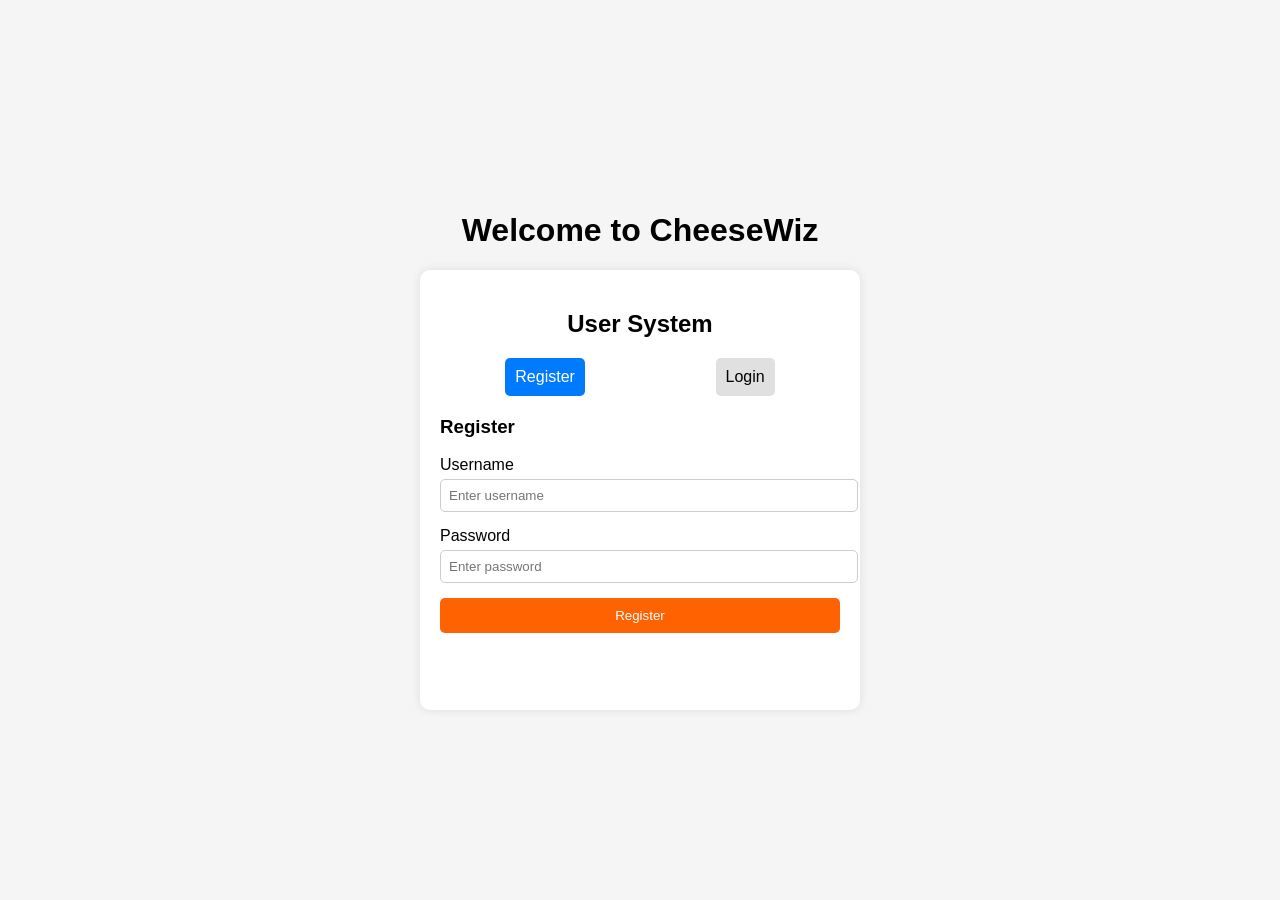
==== public/Loginpage.html @ 66a91151 "commit complete project" ====
<!DOCTYPE html>
<html lang="en">

<head>
    <meta charset="UTF-8">
    <meta name="viewport" content="width=device-width, initial-scale=1.0">
    <title>User Registration and Login</title>
    <h1>Welcome to CheeseWiz</h1>
    <style>
        body {
            font-family: Arial, sans-serif;
            margin: 0;
            padding: 0;
            display: flex;
            flex-direction: column;
            align-items: center;
            justify-content: center;
            min-height: 100vh;
            background-color: #f5f5f5;
        }

        .container {
            background: white;
            padding: 20px;
            border-radius: 10px;
            box-shadow: 0 0 10px rgba(0, 0, 0, 0.1);
            width: 400px;
            height: 400px;
        }

        h2 {
            text-align: center;
        }

        .form-group {
            margin-bottom: 15px;
        }

        label {
            display: block;
            margin-bottom: 5px;
        }

        input {
            width: 100%;
            padding: 8px;
            border: 1px solid #ccc;
            border-radius: 5px;
        }

        button {
            width: 100%;
            padding: 10px;
            background-color: #ff6200;
            color: white;
            border: none;
            border-radius: 5px;
            cursor: pointer;
        }

        button:hover {
            background-color: #0056b3;
        }

        .message {
            margin-top: 10px;
            font-size: 14px;
            text-align: center;
        }

        .tabs {
            display: flex;
            justify-content: space-around;
            margin-bottom: 20px;
        }

        .tab {
            cursor: pointer;
            padding: 10px;
            background-color: #e0e0e0;
            border-radius: 5px;
        }

        .tab.active {
            background-color: #007bff;
            color: white;
        }

        .form {
            display: none;
        }

        .form.active {
            display: block;
        }
    </style>
</head>

<body>
    <div class="container">
        <h2>User System</h2>
        <div id="message" class="message"></div>

        <!-- Tabs -->
        <div class="tabs">
            <div class="tab active" onclick="showForm('register')">Register</div>
            <div class="tab" onclick="showForm('login')">Login</div>
        </div>

        <!-- Registration Form -->
        <div id="register-form" class="form active">
            <h3>Register</h3>
            <div class="form-group">
                <label for="reg-username">Username</label>
                <input type="text" id="reg-username" placeholder="Enter username">
            </div>
            <div class="form-group">
                <label for="reg-password">Password</label>
                <input type="password" id="reg-password" placeholder="Enter password">
            </div>
            <button onclick="registerUser()">Register</button>
        </div>

        <!-- Login Form -->
        <div id="login-form" class="form">
            <h3>Login</h3>
            <div class="form-group">
                <label for="login-username">Username</label>
                <input type="text" id="login-username" placeholder="Enter username">
            </div>
            <div class="form-group">
                <label for="login-password">Password</label>
                <input type="password" id="login-password" placeholder="Enter password">
            </div>
            <button onclick="loginUser()">Login</button>
        </div>
    </div>

    <script>
        function showForm(form) {
            document.querySelectorAll('.form').forEach(f => f.classList.remove('active'));
            document.querySelectorAll('.tab').forEach(t => t.classList.remove('active'));

            document.getElementById(`${form}-form`).classList.add('active');
            document.querySelector(`.tab[onclick="showForm('${form}')"]`).classList.add('active');
        }

        function showMessage(message, color) {
            const messageDiv = document.getElementById('message');
            messageDiv.textContent = message;
            messageDiv.style.color = color;

            // Optionally hide the message after a few seconds
            setTimeout(() => {
                messageDiv.textContent = '';
            }, 5000); // 5 seconds
        }



        async function registerUser() {
            const username = document.getElementById('reg-username').value;
            const password = document.getElementById('reg-password').value;

            // Check if fields are empty
            if (!username || !password) {
                showMessage("Please fill out both fields.", "red");
                return;
            }

            try {
                const response = await fetch('/register', {
                    method: 'POST',
                    headers: { 'Content-Type': 'application/json' },
                    body: JSON.stringify({ username, password })
                });

                if (response.ok) {
                    showMessage("You are registered! Redirecting to login...", "green");

                    // Clear form fields
                    document.getElementById('reg-username').value = '';
                    document.getElementById('reg-password').value = '';

                    // Redirect to login after a short delay
                    setTimeout(() => {
                        showForm('login');
                    }, 2000);
                } else {
                    const errorMessage = await response.text();
                    showMessage(errorMessage, "red"); // Show the error message if the username exists
                }
            } catch (error) {
                console.error("Registration error:", error);
                showMessage("An unexpected error occurred. Please try again later.", "red");
            }
        }





        async function loginUser() {
            const username = document.getElementById('login-username').value;
            const password = document.getElementById('login-password').value;

            // Check if fields are empty
            if (!username || !password) {
                showMessage("Please fill out both fields.", "red");
                return;
            }

            try {
                const response = await fetch('/login', {
                    method: 'POST',
                    headers: { 'Content-Type': 'application/json' },
                    body: JSON.stringify({ username, password })
                });

                if (response.ok) {
                    // Redirect to the Cheese Explorer page after successful login
                    window.location.href = '/dashboard.html';
                } else {
                    const result = await response.json(); // Assuming the backend sends a JSON response
                    if (result.message) {
                        showMessage(result.message, "red"); // Display error message from server
                    } else {
                        showMessage("Invalid username or password. Please try again.", "red");
                    }
                }
            } catch (error) {
                console.error("Login error:", error);
                showMessage("An unexpected error occurred. Please try again later.", "red");
            }
        }



    </script>
</body>

</html>
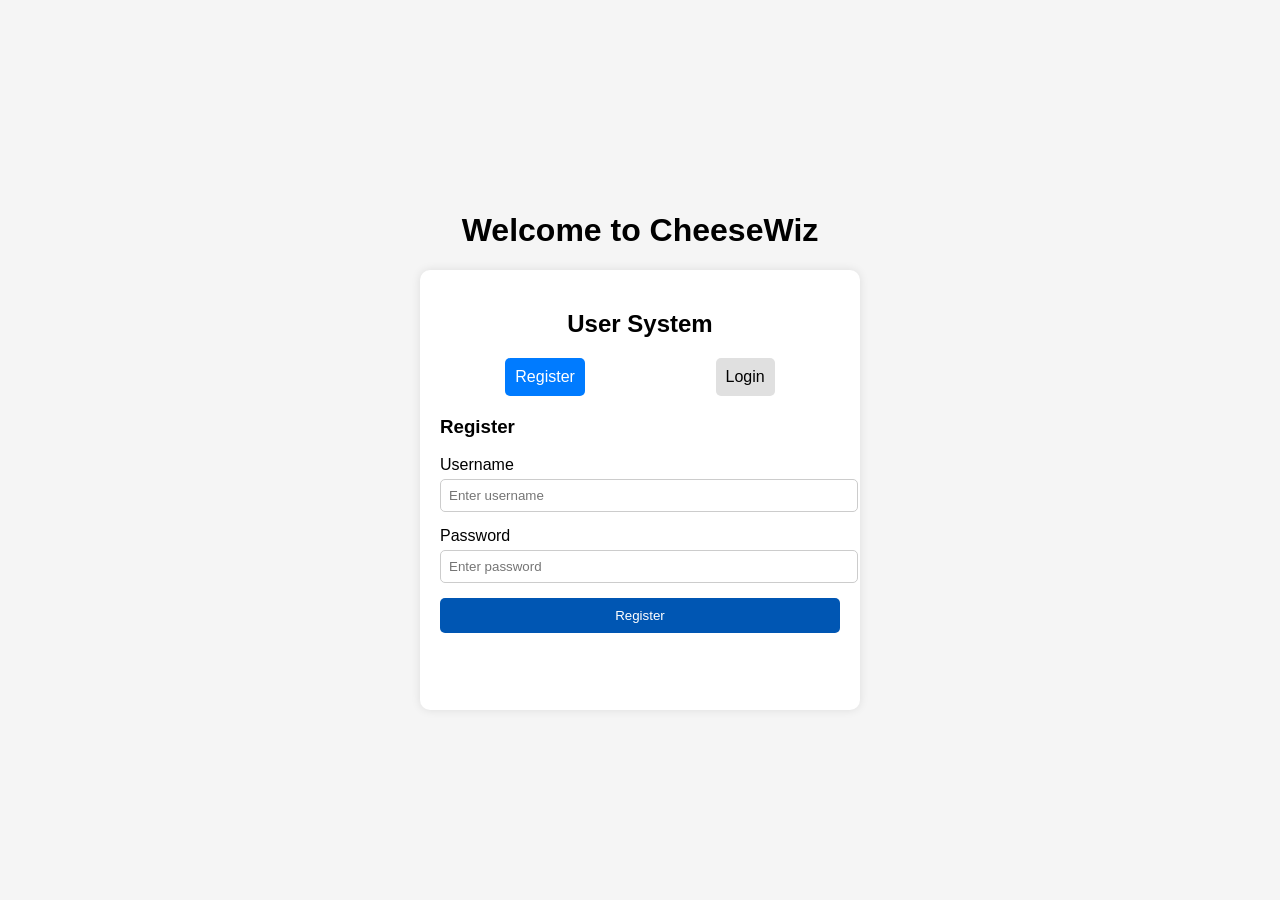
==== commit e72e0009: "commit project" ====
--- a/public/Loginpage.html
+++ b/public/Loginpage.html
@@ -51,7 +51,7 @@
         button {
             width: 100%;
             padding: 10px;
-            background-color: #ff6200;
+            background-color: #0056b3;
             color: white;
             border: none;
             border-radius: 5px;
